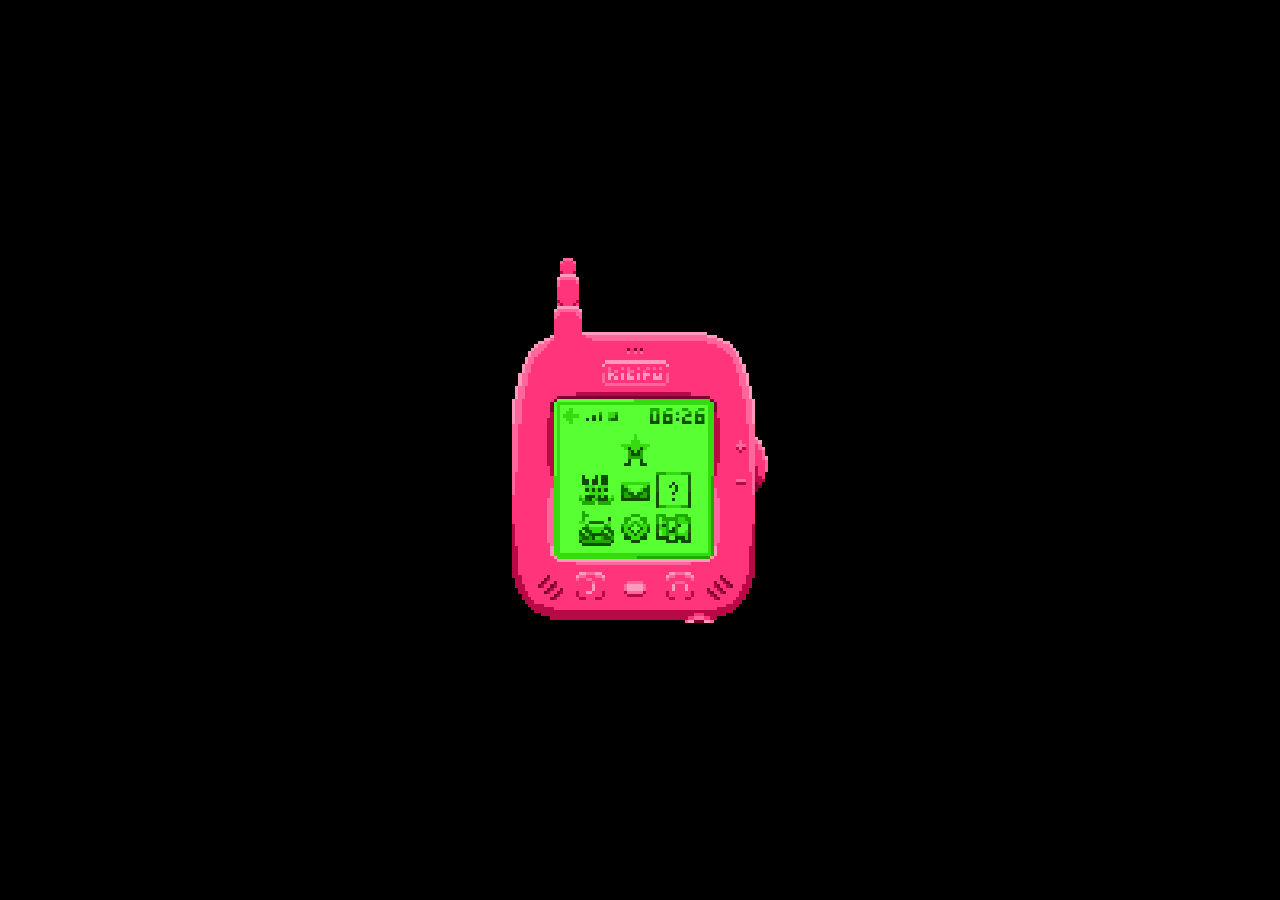
==== kitifu.html @ b92774fb "searchbar update wip pt2" ====
<!DOCTYPE html>
<html lang="en">
<head>
  <meta charset="UTF-8">
  <meta name="viewport" content="width=device-width, initial-scale=1.0">
  <meta http-equiv="X-UA-Compatible" content="IE=edge">
  <title></title>
  <link rel="stylesheet" href="css/styles.css">
</head>
<body>
    <style>
    * {
        padding: 0;
        margin: 0;
        box-sizing: border-box;
        
        user-select: none;
      }</style>
    
    <div class="kitifu center">
        <img class="case" src="images/case1.svg" alt="case">
        <div class="screen">
            <img class="background" src="images/background.svg" alt="background">
            <div id="back" class="back">
                <img id="backOn" class="backOn none" src="images/backOn.svg" alt="backOn">
                <img id="backOff" class="backOff block" src="images/backOff.svg" alt="backOff">
            </div>
            <img class="network" src="images/network.svg" alt="background">
            <div class="userStatus" alt="userStatus">
                <img class="online status block" src="images/online.svg" alt="online">
                <img class="offline status none" src="images/offline.svg" alt="offline">
            </div>
            <div id="clock"></div>
        </div>
        <div id="homeScreen" class="screen block">
            <img id="kiti" class="kiti" src="images/kiti.svg" alt="kiti">
            <img id="friends" class="friends" src="images/friends.svg" alt="friends">                                
            <img class="mp3" src="images/mp3.svg" alt="mp3">                                
            <img class="map" src="images/map.svg" alt="map">                    
            <img class="messages" src="images/messages.svg" alt="messages">          
            <img class="settings" src="images/settings.svg" alt="settings">                     
            <img class="profile" src="images/profile.svg" alt="settings">
        </div>
        <div id="kitiScreen" class="screen none">
            <div id="hungryStatus" class="hungry-status">
                <img id="hungryStatus0" class="hungry-status-0" src="images/hungryStatus0.svg" alt="hungryStatus0">
                <img id="hungryStatus1" class="hungry-status-1" src="images/hungryStatus1.svg" alt="hungryStatus1">
                <img id="hungryStatus2" class="hungry-status-2" src="images/hungryStatus2.svg" alt="hungryStatus2">
                <img id="hungryStatus3" class="hungry-status-3" src="images/hungryStatus3.svg" alt="hungryStatus3">
            </div>
            <div id="loveStatus" class="love-status">
                <img src="images/loveStatus0.svg" id="loveStatus0" class="love-status-0" alt="loveStatus0">
                <img src="images/loveStatus1.svg" id="loveStatus1" class="love-status-1" alt="loveStatus1">
                <img src="images/loveStatus2.svg" id="loveStatus2" class="love-status-2" alt="loveStatus2">
                <img src="images/loveStatus3.svg" id="loveStatus3" class="love-status-3" alt="loveStatus3">
            </div>
            <div id="poopStatus" class="poopStatus">
                <img src="images/poopStatus1.svg" id="poopStatus1" class="poop-status-1 none" alt="poopStatus1">
                <img src="images/poopStatus2.svg" id="poopStatus2" class="poop-status-2 none" alt="poopStatus2">
                <img src="images/poopStatus3.svg" id="poopStatus3" class="poop-status-3 none" alt="poopStatus3">
            </div>
            <img id="closet" class="closet" src="images/closet.svg" alt="closet">
            <div id="kitipet" class="kitipet">
                <img src="images/kitipetBody.svg" id="kitipetBody" class="kitipetBody default-animation" draggable="false" alt="kitipetBody">
                <img src="images/kitipetHead.svg" id="kitipetHead" class="kitipetHead default-animation" draggable="false" alt="kitipetHead">
            </div>
            <img id="feedIcon" class="feed" src="images/feed.svg" alt="feedIcon">
            <img id="feeding" class="feeding" src="images/feeding.svg" alt="feeding">
            <img id="washIcon" class="wash" src="images/wash.svg" alt="washIcon">
            <img id="washing" class="washing" src="images/washing.svg" alt="washing">
            <img id="loveIcon" class="love" src="images/love.svg" alt="loveIcon">
            <div id="loving" class="loving none" alt="loving">
                <img id="lovingFrame1" class="loving frame-1" src="animations/lovingFrame1.svg" alt="lovingFrame1">
                <img id="lovingFrame2" class="loving frame-2" src="animations/lovingFrame2.svg" alt="lovingFrame2">
                <img id="lovingFrame3" class="loving frame-3" src="animations/lovingFrame3.svg" alt="lovingFrame3">
                <img id="lovingFrame4" class="loving frame-4" src="animations/lovingFrame4.svg" alt="lovingFrame4">
            </div>
            <img id="walkIcon" class="walk" src="images/walk.svg" alt="walk">
            <img id="playIcon" class="play" src="images/play.svg" alt="play">
            <img id="connectIcon" class="connect" src="images/connect.svg" alt="connect">
        </div>
        <div id="friendScreen" class="screen none">
            <input type="text" id="searchBarInput" class="searchBarInput" placeholder="noone.."/>
            <div id="scrollbar" class="scrollbar">
                <img id="scrollTrack" class="scrollTrack" src="images/scrollTrack.svg" draggable="false">
                <img id="scrollThumb" class="scrollThumb" src="images/scrollThumb.svg" draggable="false">
            </div>
            <div id="friendListContainer" class="friendListContainer">
                
                <div id="friendSearchBar" class="friendSearchBar">
                    
                    <img id="searchIcon" class="searchIcon" src="images/searchIcon.svg">
                    <div id="searchBarContainer" class="searchBarContainer">
                            
                        <div id="searchBarOutput" class="searchBarOutput" contenteditable="true" style="left: 0.5rem;"></div>
                        <img id="searchBar" class="searchBar" src="images/searchBar.svg">
                    </div>
                    <img id="addFriendIcon" class="addFriendIcon" src="images/addFriendIcon.svg">
                </div>
                <div id="friendList" class="friendList">
                <!--<div id="friendCard1" class="friendCard 1">
                    <div id="friendStatus" class="friendStatus">
                        <img class="online status block" src="images/online.svg" alt="online">
                        <img class="offline status none" src="images/offline.svg" alt="offline">
                    </div>
                    <div id="friendName" class="friendName">juowou</div>
                    <div id="friendAvaContainer" class="friendAvaContainer">
                        <img id="friendAva1" class="friendAva" src="images/friendAva.svg" alt="friendAva">
                    </div>
                </div>
                <div id="friendCard2" class="friendCard 2">
                    <div id="friendStatus" class="friendStatus">
                        <img class="online status block" src="images/online.svg" alt="online">
                        <img class="offline status none" src="images/offline.svg" alt="offline">
                    </div>
                    <div id="friendName" class="friendName">nanu</div>
                    <div id="friendAvaContainer" class="friendAvaContainer">
                        <img id="friendAva1" class="friendAva" src="images/friendAvaNanu.svg" alt="friendAva">
                    </div>
                </div>
                <div id="friendCard1" class="friendCard 1">
                    <div id="friendStatus" class="friendStatus">
                        <img class="online status block" src="images/online.svg" alt="online">
                        <img class="offline status none" src="images/offline.svg" alt="offline">
                    </div>
                    <div id="friendName" class="friendName">sophia</div>
                    <div id="friendAvaContainer" class="friendAvaContainer">
                        <img id="friendAva1" class="friendAva" src="images/friendAvaSophia.svg" alt="friendAva">
                    </div>
                </div>
                <div id="friendCard2" class="friendCard 2">
                    <div id="friendStatus" class="friendStatus">
                        <img class="online status block" src="images/online.svg" alt="online">
                        <img class="offline status none" src="images/offline.svg" alt="offline">
                    </div>
                    <div id="friendName" class="friendName">inêsss</div>
                    <div id="friendAvaContainer" class="friendAvaContainer">
                        <img id="friendAva1" class="friendAva" src="images/friendAvaInes.svg" alt="friendAva">
                    </div>
                </div>   
                <div id="friendCard1" class="friendCard 1">
                    <div id="friendStatus" class="friendStatus">
                        <img class="online status block" src="images/online.svg" alt="online">
                        <img class="offline status none" src="images/offline.svg" alt="offline">
                    </div>
                    <div id="friendName" class="friendName">daniellll</div>
                    <div id="friendAvaContainer" class="friendAvaContainer">
                        <img id="friendAva1" class="friendAva" src="images/friendAvaDaniel.svg" alt="friendAva">
                    </div>
                </div>
                <div id="friendCard2" class="friendCard 2">
                    <div id="friendStatus" class="friendStatus">
                        <img class="online status block" src="images/online.svg" alt="online">
                        <img class="offline status none" src="images/offline.svg" alt="offline">
                    </div>
                    <div id="friendName" class="friendName">mariaah</div>
                    <div id="friendAvaContainer" class="friendAvaContainer">
                        <img id="friendAva1" class="friendAva" src="images/friendAvaMariah.svg" alt="friendAva">
                    </div>
                </div>   
                 <div id="friendCard1" class="friendCard 1">
                    <div id="friendStatus" class="friendStatus">
                        <img class="online status block" src="images/online.svg" alt="online">
                        <img class="offline status none" src="images/offline.svg" alt="offline">
                    </div>
                    <div id="friendName" class="friendName">casaiss</div>
                    <div id="friendAvaContainer" class="friendAvaContainer">
                        <img id="friendAva1" class="friendAva" src="images/friendAvaCasais.svg" alt="friendAva">
                    </div>
                </div>
                <div id="friendCard2" class="friendCard 2">
                    <div id="friendStatus" class="friendStatus">
                        <img class="online status block" src="images/online.svg" alt="online">
                        <img class="offline status none" src="images/offline.svg" alt="offline">
                    </div>
                    <div id="friendName" class="friendName">ricardoooo</div>
                    <div id="friendAvaContainer" class="friendAvaContainer">
                        <img id="friendAva1" class="friendAva" src="images/friendAvaRicardo.svg" alt="friendAva">
                    </div>
                </div>
                <div id="friendCard2" class="friendCard 2">
                    <div id="friendStatus" class="friendStatus">
                        <img class="online status block" src="images/online.svg" alt="online">
                        <img class="offline status none" src="images/offline.svg" alt="offline">
                    </div>
                    <div id="friendName" class="friendName">marianaPAULA</div>
                    <div id="friendAvaContainer" class="friendAvaContainer">
                        <img id="friendAva1" class="friendAva" src="images/friendAvaPaula.svg" alt="friendAva">
                    </div>
                </div>
                    <div id="friendCard2" class="friendCard 2">
                        <div id="friendStatus" class="friendStatus">
                            <img class="online status block" src="images/online.svg" alt="online">
                            <img class="offline status none" src="images/offline.svg" alt="offline">
                        </div>
                        <div id="friendName" class="friendName">jecapepeca</div>
                        <div id="friendAvaContainer" class="friendAvaContainer">
                            <img id="friendAva1" class="friendAva" src="images/friendAvaJeca.svg" alt="friendAva">
                        </div>
                    </div>
                </div> -->       
                </div>
            </div>
        </div>
    </div>
    <script src="friends.js"></script>
    <script src="script.js"></script>
    <script src="kitipet.js"></script>

</body>
</html>
---- css/styles.css ----
:root {
    --green0: #58ff33;
    --green1: #35db0f;
    --green2: #1fa800;
    --green3: #136600;
    --green4: #0e4d00;
}

* {
    padding: 0;
    margin: 0;
 
    
    user-select: none;
  }

@font-face {
    font-family: 'kitifont';
    src: url('../fonts/fonte.otf') format('opentype');
}

@font-face {
    font-family: nokiafc22;
    src: url('../fonts/nokia_cellphone/nokiafc22.ttf') format('truetype');
}

body {
    background-color: black;
}

.none {
    display: none;
}

.block {
    display: block;
}

/* 1px = 0.2rem */
/* 1rem = 5px */

.kitifu {
    width: 24rem;
    height: 24rem;
    position:absolute
}

.center {
    position: absolute;
    transform: translate(-50%, -50%);
    left: 50%;
    top: 50%;
  }


.case {
    width: 24rem;
    height: 24rem;
    position:absolute;
}


.screen {
    width: 10rem;
    height: 10rem;
    position:absolute;
    top: 8.8rem;
    left: 6.6rem;
}

.background {
    width: 10rem;
    height: 10rem;
    position:absolute;
    z-index: -999;
}

.back {
    width: 1rem;
    height: 1rem;
    position: absolute;
    top: 0.6rem;
    left: 0.6rem;
    z-index: 999;
}

.backOn {
    width: 1rem;
    height: 1rem;
    position: absolute;
    z-index: 999;
}

.backOff {
    width: 1rem;
    height: 1rem;
    position: absolute;
    z-index: 999;
}

.network {
    width: 1rem;
    height: 0.6rem;
    position: absolute;
    top: 0.8rem;
    left: 2rem;
}

.userStatus {
    width: 0.6rem;
    height: 0.6rem;
    position: absolute;
    top: 0.8rem;
    left: 3.4rem;
}

.status {
    width: 0.6rem;
    height: 0.6rem;
    position: absolute;
}

#clock{
    /* top: -0.07rem*/

    width: 6rem;
    top: 0.53rem;
    left: 6rem;
    background: linear-gradient(to top,  var(--green4) 0%, 
    var(--green4) 44.5%, 
    var(--green3)  44.5%, 
    var(--green3) 70.5%, 
    var(--green2) 70.5%);
    background-clip: text;
    color: transparent;
    position: absolute;
    font-size: 1.383rem;
    font-family: 'kitifont', sans-serif;
}


.kiti {
    width: 2.2rem;
    height: 2.2rem;
    position: absolute;
    top: 2.2rem;
    left: 4rem;
}

.friends {
    width: 2.2rem;
    height: 2.2rem;
    position: absolute;
    top: 4.6rem;
    left: 1.6rem;
}

.mp3 {
    width: 2.2rem;
    height: 2.2rem;
    position: absolute;
    top: 7rem;
    left: 1.6rem;
}

.map {
    width: 2.2rem;
    height: 2.2rem;
    position: absolute;
    top: 7rem;
    right: 1.4rem;
}

.messages {
    width: 2.2rem;
    height: 2.2rem;
    position: absolute;
    top: 4.6rem;
    left: 4rem;
}

.settings {
    width: 2.2rem;
    height: 2.2rem;
    position: absolute;
    top: 7rem;
    left: 4rem;
}

.profile {
    width: 2.2rem;
    height: 2.2rem;
    position: absolute;
    top: 4.6rem;
    right: 1.4rem;
}

.hungry-status {
    width: 1rem;
    height: 1rem;
    position: absolute;
    top: 1.8rem;
    left: 0.6rem;
}

.hungry-status-0{
    width: 100%;
    height: 100%;
    position: absolute;

}

.hungry-status-1{
    width: 100%;
    height: 100%;
    position: absolute;

}

.hungry-status-2{
    width: 100%;
    height: 100%;
    position: absolute;

}

.hungry-status-3{
    width: 100%;
    height: 100%;
    position: absolute;

}


.love-status{
    width: 1rem;
    height: 1rem;
    position: absolute;
    top: 1.8rem;
    left: 1.8rem;
}

.love-status-0 {
    width: 100%;
    height: 100%;
    position: absolute;
}

.love-status-1 {
    width: 100%;
    height: 100%;
    position: absolute;
}

.love-status-2 {
    width: 100%;
    height: 100%;
    position: absolute;
}

.love-status-3 {
    width: 100%;
    height: 100%;
    position: absolute;
}


.poop-status-1 {
    width: 1.4rem;
    height: 2.8rem;
    position: absolute;
    top: 5.2rem;
    left: 8rem;
}

.poop-status-2 {
    width: 1.4rem;
    height: 2.8rem;
    position: absolute;
    top: 5.2rem;
    left: 8rem;
}

.poop-status-3 {
    width: 1.4rem;
    height: 2.8rem;
    position: absolute;
    top: 5.2rem;
    left: 8rem; 
}

.closet {
    width: 1rem;
    height: 1rem;
    position: absolute;
    top: 1.8rem;
    left: 8.4rem;
}


.kitipet {
    width: 5.2rem;
    height: 5.2rem;
    position:absolute;
    top: 2.8rem;
    left: 2.2rem;
}

.kitipet *{
    cursor: grab;
    width: 5.2rem;
    height: 5.2rem;
    position: inherit;
 
    
}

.kitipet *:active {
    cursor: grabbing;
}
.kitipetHead{
    z-index: 1;
    
}

.kitipetBody{
    z-index: 0;
}

.feed {
    width: 1rem;
    height: 1rem;
    position: absolute;
    top: 8.4rem;
    left: 0.6rem;
    
}

.feeding {
    width: 1rem;
    height: 2.6rem;
    position:absolute;
    top: 0;
    left: 4.6rem;
    clip-path: polygon(0 0, 100% 0%, 100% 0, 0% 0);
    z-index: 2;
}

.wash {
    width: 1rem;
    height: 1rem;
    position: absolute;
    top: 8.4rem;
    left: 2rem;
}

.washing {
    width: 9.2rem;
    height: 10rem;
    position: absolute;
    z-index: -1;
    top: -7rem;
    left: 0.4rem;
    clip-path: polygon(0 100%, 100% 100%, 100% 100%, 0% 100%);
}

.love {
    width: 1rem;
    height: 1rem;
    position: absolute;
    top: 8.4rem;
    left: 3.6rem;
}


.walk {
    width: 1rem;
    height: 1rem;
    position: absolute;
    top: 8.4rem;
    left: 5.4rem;
}

.play {
    width: 1rem;
    height: 1rem;
    position: absolute;
    top: 8.4rem;
    left: 7rem;
}

.connect {
    width: 1rem;
    height: 1rem;
    position: absolute;
    top: 8.4rem;
    left: 8.4rem;
}



.feeding-animation {
    animation: feeding-animation 2.5s step-end;
}

.kitipetHead.default-animation {
    animation: kitipetHead-default-animation 7s step-end infinite;
    
}

.kitipetBody.default-animation {
    animation: kitipetBody-default-animation 7s step-end infinite;

}

.washing-animation {
    animation: washing-animation 3s step-end;
}


.loving * {
    width: 1.4rem;
    height: 1.4rem;
    position: absolute;
    top: 3.2rem;
    left: 8rem;
    
}




.loving.frame-1{
    opacity: 0;
    animation: love-animation 0.5s step-end 0s 4;
    
}

.loving.frame-2{
    opacity: 0;
    animation: love-animation 0.5s step-end 0s 4;
    animation-delay: 0.125s;
}

.loving.frame-3{
    opacity: 0;
    animation: love-animation 0.5s step-end 0s 4;
    animation-delay: 0.25s;
}

.loving.frame-4{
    opacity: 0;
    animation: love-animation 0.5s step-end 0s 4;
    animation-delay: 0.375s;
}

.kitipetHead.loving-animation{
    animation: kitipetHead-loving-animation 2s step-end;
}

.kitipetBody.loving-animation{
    animation: kitipetBody-loving-animation 2s step-end;
}

@keyframes love-animation {
    0% { opacity: 1; }
    25% { opacity: 0; }
  }


  @keyframes kitipetHead-default-animation {
    0% {transform: scaleX(1);}
    16.67% {transform: scaleX(-1);}
    33.33% {transform: scaleX(1);}
    50% {transform: scaleX(-1);}
    66.67% {transform: scaleX(1);}          /* Frame 5 */
    83% {transform: translateY(1.2rem); }  /* Frame 6 with translateY */
    100% { transform: translateY(0); }  /* Back to original position */
}

@keyframes kitipetBody-default-animation {
    0% {transform: scaleX(1);}
    16.67% {transform: scaleX(-1);}
    33.33% {transform: scaleX(1);}
    50% {transform: scaleX(-1);}
    66.67% {transform: scaleX(1);}
}

@keyframes kitipetHead-loving-animation {
    0% { transform: scaleX(1) translateY(0); }
    12.5% { transform: scaleX(-1) translateY(0); }
    25% { transform: scaleX(1) translateY(0); }
    37.5% { transform: scaleX(-1) translateY(0); }
    50% { transform: scaleX(1) translateY(1.2rem); }
    62.5% { transform: scaleX(-1) translateY(1.2rem); }
    75% { transform: scaleX(1) translateY(1.2rem); }
    87.5% { transform: scaleX(-1) translateY(1.2rem); }
}

@keyframes washing-animation {
    5% {transform: translateY(0.4rem); clip-path: polygon(0 100%, 100% 100%, 100% 96%, 0% 96%);}
    10% {transform: translateY(1.2rem);clip-path: polygon(0 100%, 100% 100%, 100% 88%, 0% 88%);}
    15% {transform: translateY(2rem);clip-path: polygon(0 100%, 100% 100%, 100% 80%, 0% 80%);}
    20% {transform: translateY(2.8rem); clip-path: polygon(0 100%, 100% 100%, 100% 72%, 0% 72%);}
    25% {transform: translateY(3.6rem); clip-path: polygon(0 100%, 100% 100%, 100% 64%, 0% 64%);}
    30% {transform: translateY(4.4rem); clip-path: polygon(0 100%, 100% 100%, 100% 56%, 0% 56%);}
    35% {transform: translateY(5.2rem); clip-path: polygon(0 100%, 100% 100%, 100% 48%, 0% 48%);}
    40% {transform: translateY(6.0rem); clip-path: polygon(0 92%, 100% 92%, 100% 40%, 0% 40%);}
    45% {transform: translateY(6.8rem); clip-path: polygon(0 84%, 100% 84%, 100% 32%, 0% 32%);}
    50% {transform: translateY(7.6rem); clip-path: polygon(0 76%, 100% 76%, 100% 24%, 0% 24%);}
    55% {transform: translateY(8.4rem); clip-path: polygon(0 68%, 100% 68%, 100% 16%, 0% 16%);}
    60% {transform: translateY(9.2rem); clip-path: polygon(0 60%, 100% 60%, 100% 8%, 0% 8%);}
    65% {transform: translateY(10rem); clip-path: polygon(0 52%, 100% 52%, 100% 0%, 0% 0%);}
    70% {transform: translateY(10.8rem); clip-path: polygon(0 44%, 100% 44%, 100% 0%, 0% 0%);}
    75% {transform: translateY(11.6rem); clip-path: polygon(0 36%, 100% 36%, 100% 0%, 0% 0%);}
    80% {transform: translateY(12.4rem); clip-path: polygon(0 28%, 100% 28%, 100% 0%, 0% 0%);}
    85% {transform: translateY(13.2rem); clip-path: polygon(0 20%, 100% 20%, 100% 0%, 0% 0%);}
    90% {transform: translateY(14rem); clip-path: polygon(0 12%, 100% 12%, 100% 0%, 0% 0%);}
    95% {transform: translateY(14.8rem); clip-path: polygon(0 4%, 100% 4%, 100% 0%, 0% 0%);}
    100% {transform: translateY(15.6rem); clip-path: polygon(0 0%, 100% 0%, 100% 0%, 0% 0%);}
}

@keyframes kitipetBody-loving-animation {
    0% {transform: scaleX(1)}
    12.5% {transform: scaleX(-1)}
    25% {transform: scaleX(1)}
    37.5% {transform: scaleX(-1)}
    50% {transform: scaleX(1)}
    62.5% {transform: scaleX(-1)}
    75% {transform: scaleX(1)}
    87.5% {transform: scaleX(-1)}
    100% {transform: scaleX(1)}
}

@keyframes feeding-animation {
    0% { transform: translateY(0.6rem); clip-path: polygon(0 84.6%, 100% 84.6%, 100% 100%, 0% 100%);}
    12.5% { transform: translateY(1.2rem); clip-path: polygon(0 61.6%, 100% 61.6%, 100% 100%, 0% 100%);}
    25% { transform: translateY(2rem); clip-path: polygon(0 30.8%, 100% 30.8%, 100% 100%, 0% 100%);}
    37.5%{ transform: translateY(2.8rem); clip-path: polygon(0 0, 100% 0%, 100% 100%, 0% 100%); }
    50%{ transform: translateY(3.4rem); clip-path: polygon(0 0, 100% 0%, 100% 77%, 0% 77%); }
    62.5%{ transform: translateY(4rem); clip-path: polygon(0 0, 100% 0%, 100% 53.8%, 0% 53.8%); }
    75%{ transform: translateY(4.8rem); clip-path: polygon(0 0, 100% 0%, 100% 23%, 0% 23%);}
    87.5%{ transform: translateY(5.6rem);clip-path: polygon(0 0, 100% 0%, 100% 0, 0% 0); }
    100%{ transform: translateY(5.6rem); clip-path: polygon(0 0, 100% 0%, 100% 0, 0% 0);}
}


.scrollbar {
    height: 7rem;
    width: 0.8rem;
    position: absolute;
    top: 2.2rem;
    left: 8.6rem;
    user-select: none;
}

.scrollTrack {
    height: 6.8rem;
    width: 0.8rem;
    position: absolute;
    top: 0.2rem;
}



.scrollThumb {
    height: 1rem;
    width: 0.8rem;
    position: relative;
    transform: translateY(0%)
}




.friendListContainer {
    height: 7rem;
    width: 7.8rem;
    position: relative;
    top: 2.2rem;
    left: 0.6rem;
    overflow: hidden;
}



.friendSearchBar {
    height: 1.4rem;
    width: 7.6rem;
    position: relative;
    margin-bottom: 0.2rem;
}

.searchIcon {
    height: 1.2rem;
    width: 1.2rem;
    position: absolute;
    margin-top: 0.2rem;
}

.searchBarContainer {
    height: 1.4rem;
    width: 6.2rem;
    position: absolute;
    overflow: hidden;
    transition: left 0.25s steps(3);
}

.searchBarInput {
    position: absolute;
    opacity: 0%;
    overflow: hidden;
   

}

.searchBarOutput {
    height: 1.4rem;
    width: 6rem;
    position: absolute;
    z-index: 999;
    background: none;
    border: none;
    font-family: nokiafc22;
    color: var(--green1);
    caret-color: transparent;
    overflow-inline:clip;
    outline: none;
    
    text-align: inherit;
    box-sizing: content-box;
    
}

.searchBarOutput::selection {
        background-color: var(--green1); 
        color: var(--green4); 
      
}

.searchBar {
    height: 1.4rem;
    width: 6.2rem;
    position: absolute;
}

.addFriendIcon {
    height: 1.4rem;
    width: 1.8rem;
    position: absolute;
    margin-left: 5.8rem;
    z-index: 999;
}

.friendList {
    left: 0.2rem;
    width: 7.6rem;
    position: absolute;
    flex-direction: column; 
    gap: 0.2rem;
    transform: translateY(0rem);
}

.friendCard {
    height: 1.4rem;
    width: 7.6rem;
    position: relative;
    margin-bottom: 0.2rem;
}

.friendStatus {
    height: 0.6rem;
    width: 0.6rem;
    position: absolute;
    margin-top: 0.4rem;
}

.friendName {
    height: 1.4rem;
    width: 5.2rem;
    position: absolute;
    left: 1rem;
    overflow: hidden;
    text-overflow: ellipsis;
    font-size: .9rem;
    font-family: 'nokiafc22', sans-serif;
    color: var(--green3);

}

.friendAvaContainer {
    height: 1.4rem;
    width: 1.4rem;
    position: absolute;
    left: 6.2rem;
}

.friendAva {
    height: 1.4rem;
    width: 1.4rem;
    position: absolute;
}
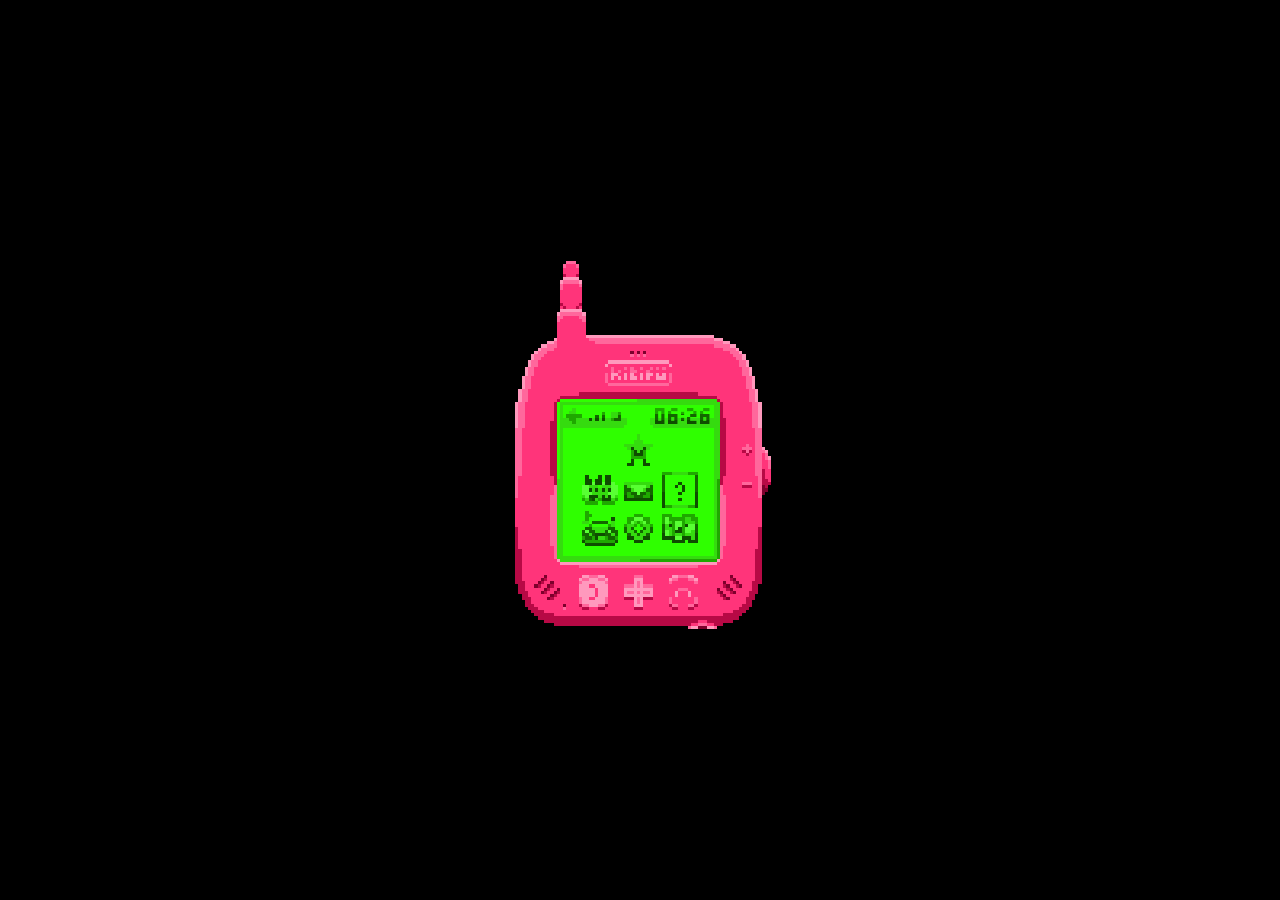
==== commit b926ba59: "private message update wip pt2" ====
--- a/kitifu.html
+++ b/kitifu.html
@@ -21,6 +21,8 @@
         <img class="case" src="images/case1.svg" alt="case">
         <div class="screen">
             <img class="background" src="images/background.svg" alt="background">
+            <img class="topBar left" src="images/topBarLeft.svg" alt="topBarLeft">
+            <img class="topBar right" src="images/topBarRight.svg" alt="topBarRight">
             <div id="back" class="back">
                 <img id="backOn" class="backOn none" src="images/backOn.svg" alt="backOn">
                 <img id="backOff" class="backOff block" src="images/backOff.svg" alt="backOff">
@@ -80,129 +82,100 @@
             <img id="connectIcon" class="connect" src="images/connect.svg" alt="connect">
         </div>
         <div id="friendScreen" class="screen none">
-            <input type="text" id="searchBarInput" class="searchBarInput" placeholder="noone.."/>
+            <input type="text" id="searchbarInput" class="searchbarInput" placeholder="noone.."/>
             <div id="scrollbar" class="scrollbar">
-                <img id="scrollTrack" class="scrollTrack" src="images/scrollTrack.svg" draggable="false">
-                <img id="scrollThumb" class="scrollThumb" src="images/scrollThumb.svg" draggable="false">
+                <img id="scrollTrackFriendList" class="scrollTrack" src="images/scrollTrack.svg" draggable="false">
+                <img id="scrollThumbFriendList" class="scrollThumb" src="images/scrollThumb.svg" draggable="false">
             </div>
             <div id="friendListContainer" class="friendListContainer">
-                
+                <div id="friendList" class="friendList">
                 <div id="friendSearchBar" class="friendSearchBar">
                     
                     <img id="searchIcon" class="searchIcon" src="images/searchIcon.svg">
-                    <div id="searchBarContainer" class="searchBarContainer">
+                    <div id="searchbarContainer" class="searchbarContainer">
                             
-                        <div id="searchBarOutput" class="searchBarOutput" contenteditable="true" style="left: 0.5rem;"></div>
-                        <img id="searchBar" class="searchBar" src="images/searchBar.svg">
+                        <div id="searchbarOutput" class="searchbarOutput" contenteditable="true" style="left: 0.2rem;"></div>
+                        
                     </div>
+                    <div id="searchbarImgContainer" class="searchbarImgContainer">
+                        <img id="searchbarImg" class="searchbarImg" src="images/searchBar.svg">
+                    </div>
+                    
                     <img id="addFriendIcon" class="addFriendIcon" src="images/addFriendIcon.svg">
                 </div>
-                <div id="friendList" class="friendList">
-                <!--<div id="friendCard1" class="friendCard 1">
-                    <div id="friendStatus" class="friendStatus">
-                        <img class="online status block" src="images/online.svg" alt="online">
-                        <img class="offline status none" src="images/offline.svg" alt="offline">
-                    </div>
-                    <div id="friendName" class="friendName">juowou</div>
-                    <div id="friendAvaContainer" class="friendAvaContainer">
-                        <img id="friendAva1" class="friendAva" src="images/friendAva.svg" alt="friendAva">
+                <div id="friendCardsContainer" class="friendCardsContainer"></div>
+                </div>     
+            </div>
+        </div>
+        <div id="pmScreen" class="screen none">
+            <div id="scrollbar" class="scrollbar">
+                <img id="scrollTrackPmMessages" class="scrollTrack" src="images/scrollTrack.svg" draggable="false">
+                <img id="scrollThumbPmMessages" class="scrollThumb" src="images/scrollThumb.svg" draggable="false">
+            </div>
+            <div id="pmTopBar" class="pmTopBar">
+                <img id="topBarIconGroup" class="topBarIcon group" src="images/topBarIconGroup.svg">
+                <img id="topBarIconFollow" class="topBarIcon follow" src="images/topBarIconFollow.svg">
+
+                <img id="liveChatFalse" class="liveChat false block" src="images/liveChatFalse.svg">
+                <img id="liveChatTrue" class="liveChat true none" src="images/liveChatTrue.svg">
+
+                <img id="topBarIconNotificationsOn" class="topBarIcon notificationsOn" src="images/topBarIconNotificationsOn.svg">
+                <img id="topBarIconNotificationsOff" class="topBarIcon notificationsOff none" src="images/topBarIconNotificationsOff.svg">
+                <img id="topBarIconOther" class="topBarIcon other" src="images/topBarIconOther.svg">
+            </div>
+           
+            <div id="pmChat" class="pmChat">
+                <div id="pmChatjuowou" class="pmChatUser none">
+                    <div id=pmChatContainer class="pmChatContainer">
+                        <div id="pmjuowou1737722302659" class="pmMessageContainer">
+                            <div id="pmBubbleContainer" class="pmBubbleContainer">
+                                <div id="pmBubbleLeft" class="pmBubbleLeft">
+                                    <img id="pmBubbleTL" class="pmBubbleTL" src="images/pmBubbleTL.svg">
+                                    <img id="pmBubbleML" class="pmBubbleML" src="images/pmBubbleML.svg">
+                                    <img id="pmBubbleBL" class="pmBubbleBL" src="images/pmBubbleBL.svg">
+                                </div>
+                                <div id="pmBubbleCenter" class="pmBubbleCenter">
+                                    <div id="pmText" class="pmText">hmppp,,</div>
+                                    <img id="pmBubbleBC" class="pmBubbleBC" src="images/pmBubbleBC.svg">
+                                </div>    
+                                <div id="pmBubbleRight" class="pmBubbleRight">
+                                    <img id="pmBubbleTR" class="pmBubbleTR" src="images/pmBubbleTR.svg">
+                                    <img id="pmBubbleMR" class="pmBubbleMR" src="images/pmBubbleMR.svg">
+                                    <img id="pmBubbleBR" class="pmBubbleBR" src="images/pmBubbleBR.svg">
+                                </div>
+                            </div>
+                            
+                        </div>
+                        <div id="pmuser1737722304056" class="pmMessageContainer">
+                            <div id="pmBubbleContainer" class="pmBubbleContainer">
+                                <div id="pmBubbleLeft" class="pmBubbleLeft">
+                                    <img id="pmBubbleTL" class="pmBubbleTL" src="images/pmBubbleTL.svg">
+                                    <img id="pmBubbleML" class="pmBubbleML" src="images/pmBubbleML.svg">
+                                    <img id="pmBubbleBL" class="pmBubbleBL" src="images/pmBubbleBL.svg">
+                                </div>
+                                <div id="pmBubbleCenter" class="pmBubbleCenter">
+                                    <div id="pmText" class="pmText">porque a cena que eu tava mm a pensar era se isto tudo faz algum sentido</div>
+                                    <img id="pmBubbleBC" class="pmBubbleBC" src="images/pmBubbleBC.svg">
+                                </div>    
+                                <div id="pmBubbleRight" class="pmBubbleRight">
+                                    <img id="pmBubbleTR" class="pmBubbleTR" src="images/pmBubbleTR.svg">
+                                    <img id="pmBubbleMR" class="pmBubbleMR" src="images/pmBubbleMR.svg">
+                                    <img id="pmBubbleBR" class="pmBubbleBR" src="images/pmBubbleBR.svg">
+                                </div>
+                            </div>
+                            
+                        </div>
                     </div>
                 </div>
-                <div id="friendCard2" class="friendCard 2">
-                    <div id="friendStatus" class="friendStatus">
-                        <img class="online status block" src="images/online.svg" alt="online">
-                        <img class="offline status none" src="images/offline.svg" alt="offline">
-                    </div>
-                    <div id="friendName" class="friendName">nanu</div>
-                    <div id="friendAvaContainer" class="friendAvaContainer">
-                        <img id="friendAva1" class="friendAva" src="images/friendAvaNanu.svg" alt="friendAva">
-                    </div>
-                </div>
-                <div id="friendCard1" class="friendCard 1">
-                    <div id="friendStatus" class="friendStatus">
-                        <img class="online status block" src="images/online.svg" alt="online">
-                        <img class="offline status none" src="images/offline.svg" alt="offline">
-                    </div>
-                    <div id="friendName" class="friendName">sophia</div>
-                    <div id="friendAvaContainer" class="friendAvaContainer">
-                        <img id="friendAva1" class="friendAva" src="images/friendAvaSophia.svg" alt="friendAva">
-                    </div>
-                </div>
-                <div id="friendCard2" class="friendCard 2">
-                    <div id="friendStatus" class="friendStatus">
-                        <img class="online status block" src="images/online.svg" alt="online">
-                        <img class="offline status none" src="images/offline.svg" alt="offline">
-                    </div>
-                    <div id="friendName" class="friendName">inêsss</div>
-                    <div id="friendAvaContainer" class="friendAvaContainer">
-                        <img id="friendAva1" class="friendAva" src="images/friendAvaInes.svg" alt="friendAva">
-                    </div>
-                </div>   
-                <div id="friendCard1" class="friendCard 1">
-                    <div id="friendStatus" class="friendStatus">
-                        <img class="online status block" src="images/online.svg" alt="online">
-                        <img class="offline status none" src="images/offline.svg" alt="offline">
-                    </div>
-                    <div id="friendName" class="friendName">daniellll</div>
-                    <div id="friendAvaContainer" class="friendAvaContainer">
-                        <img id="friendAva1" class="friendAva" src="images/friendAvaDaniel.svg" alt="friendAva">
-                    </div>
-                </div>
-                <div id="friendCard2" class="friendCard 2">
-                    <div id="friendStatus" class="friendStatus">
-                        <img class="online status block" src="images/online.svg" alt="online">
-                        <img class="offline status none" src="images/offline.svg" alt="offline">
-                    </div>
-                    <div id="friendName" class="friendName">mariaah</div>
-                    <div id="friendAvaContainer" class="friendAvaContainer">
-                        <img id="friendAva1" class="friendAva" src="images/friendAvaMariah.svg" alt="friendAva">
-                    </div>
-                </div>   
-                 <div id="friendCard1" class="friendCard 1">
-                    <div id="friendStatus" class="friendStatus">
-                        <img class="online status block" src="images/online.svg" alt="online">
-                        <img class="offline status none" src="images/offline.svg" alt="offline">
-                    </div>
-                    <div id="friendName" class="friendName">casaiss</div>
-                    <div id="friendAvaContainer" class="friendAvaContainer">
-                        <img id="friendAva1" class="friendAva" src="images/friendAvaCasais.svg" alt="friendAva">
-                    </div>
-                </div>
-                <div id="friendCard2" class="friendCard 2">
-                    <div id="friendStatus" class="friendStatus">
-                        <img class="online status block" src="images/online.svg" alt="online">
-                        <img class="offline status none" src="images/offline.svg" alt="offline">
-                    </div>
-                    <div id="friendName" class="friendName">ricardoooo</div>
-                    <div id="friendAvaContainer" class="friendAvaContainer">
-                        <img id="friendAva1" class="friendAva" src="images/friendAvaRicardo.svg" alt="friendAva">
-                    </div>
-                </div>
-                <div id="friendCard2" class="friendCard 2">
-                    <div id="friendStatus" class="friendStatus">
-                        <img class="online status block" src="images/online.svg" alt="online">
-                        <img class="offline status none" src="images/offline.svg" alt="offline">
-                    </div>
-                    <div id="friendName" class="friendName">marianaPAULA</div>
-                    <div id="friendAvaContainer" class="friendAvaContainer">
-                        <img id="friendAva1" class="friendAva" src="images/friendAvaPaula.svg" alt="friendAva">
-                    </div>
-                </div>
-                    <div id="friendCard2" class="friendCard 2">
-                        <div id="friendStatus" class="friendStatus">
-                            <img class="online status block" src="images/online.svg" alt="online">
-                            <img class="offline status none" src="images/offline.svg" alt="offline">
-                        </div>
-                        <div id="friendName" class="friendName">jecapepeca</div>
-                        <div id="friendAvaContainer" class="friendAvaContainer">
-                            <img id="friendAva1" class="friendAva" src="images/friendAvaJeca.svg" alt="friendAva">
-                        </div>
-                    </div>
-                </div> -->       
+            
+                <div id="nanuPrivateMessage" class="none">
+                    <div id=pmMessages>aaaaaaaaahahah</div>
                 </div>
             </div>
+            <div id="pmSendMessage"></div>
         </div>
     </div>
+</div>
     <script src="friends.js"></script>
     <script src="script.js"></script>
     <script src="kitipet.js"></script>
--- a/css/styles.css
+++ b/css/styles.css
@@ -56,23 +56,38 @@
 .case {
     width: 24rem;
     height: 24rem;
-    position:absolute;
+    position: absolute;
 }
 
 
 .screen {
-    width: 10rem;
-    height: 10rem;
-    position:absolute;
+    width: 10.2rem;
+    height: 10.2rem;
+    position: absolute;
     top: 8.8rem;
-    left: 6.6rem;
+    left: 6.8rem;
 }
 
 .background {
-    width: 10rem;
-    height: 10rem;
-    position:absolute;
+    width: 10.2rem;
+    height: 10.2rem;
+    position: absolute;
     z-index: -999;
+}
+
+.topBar {
+    width: 4rem;
+    height: 1.4rem;
+    position: absolute;
+    top: 0.4rem;
+}
+
+.topBar.left {
+    left: 0.4rem;
+}
+
+.topBar.right {
+    left: 5.8rem;
 }
 
 .back {
@@ -121,11 +136,11 @@
 }
 
 #clock{
-    /* top: -0.07rem*/
+    /* 0.2rem - 0.07rem = 0.13rem*/
 
     width: 6rem;
     top: 0.53rem;
-    left: 6rem;
+    left: 6.13rem;
     background: linear-gradient(to top,  var(--green4) 0%, 
     var(--green4) 44.5%, 
     var(--green3)  44.5%, 
@@ -139,6 +154,8 @@
 }
 
 
+/* homeScreen */
+
 .kiti {
     width: 2.2rem;
     height: 2.2rem;
@@ -195,11 +212,13 @@
     right: 1.4rem;
 }
 
+/* kitiscreen */
+
 .hungry-status {
     width: 1rem;
     height: 1rem;
     position: absolute;
-    top: 1.8rem;
+    top: 2rem;
     left: 0.6rem;
 }
 
@@ -236,7 +255,7 @@
     width: 1rem;
     height: 1rem;
     position: absolute;
-    top: 1.8rem;
+    top: 2rem;
     left: 1.8rem;
 }
 
@@ -269,7 +288,7 @@
     width: 1.4rem;
     height: 2.8rem;
     position: absolute;
-    top: 5.2rem;
+    top: 5.4rem;
     left: 8rem;
 }
 
@@ -277,7 +296,7 @@
     width: 1.4rem;
     height: 2.8rem;
     position: absolute;
-    top: 5.2rem;
+    top: 5.4rem;
     left: 8rem;
 }
 
@@ -285,7 +304,7 @@
     width: 1.4rem;
     height: 2.8rem;
     position: absolute;
-    top: 5.2rem;
+    top: 5.4rem;
     left: 8rem; 
 }
 
@@ -293,7 +312,7 @@
     width: 1rem;
     height: 1rem;
     position: absolute;
-    top: 1.8rem;
+    top: 2rem;
     left: 8.4rem;
 }
 
@@ -302,7 +321,7 @@
     width: 5.2rem;
     height: 5.2rem;
     position:absolute;
-    top: 2.8rem;
+    top: 3.2rem;
     left: 2.2rem;
 }
 
@@ -331,7 +350,7 @@
     width: 1rem;
     height: 1rem;
     position: absolute;
-    top: 8.4rem;
+    top: 8.6rem;
     left: 0.6rem;
     
 }
@@ -350,7 +369,7 @@
     width: 1rem;
     height: 1rem;
     position: absolute;
-    top: 8.4rem;
+    top: 8.6rem;
     left: 2rem;
 }
 
@@ -368,7 +387,7 @@
     width: 1rem;
     height: 1rem;
     position: absolute;
-    top: 8.4rem;
+    top: 8.6rem;
     left: 3.6rem;
 }
 
@@ -377,7 +396,7 @@
     width: 1rem;
     height: 1rem;
     position: absolute;
-    top: 8.4rem;
+    top: 8.6rem;
     left: 5.4rem;
 }
 
@@ -385,7 +404,7 @@
     width: 1rem;
     height: 1rem;
     position: absolute;
-    top: 8.4rem;
+    top: 8.6rem;
     left: 7rem;
 }
 
@@ -393,7 +412,7 @@
     width: 1rem;
     height: 1rem;
     position: absolute;
-    top: 8.4rem;
+    top: 8.6rem;
     left: 8.4rem;
 }
 
@@ -545,17 +564,19 @@
 }
 
 
+/* friendScreen */
+
 .scrollbar {
-    height: 7rem;
+    height: 7.2rem;
     width: 0.8rem;
     position: absolute;
     top: 2.2rem;
-    left: 8.6rem;
+    left: 8.8rem;
     user-select: none;
 }
 
 .scrollTrack {
-    height: 6.8rem;
+    height: 7.2rem;
     width: 0.8rem;
     position: absolute;
     top: 0.2rem;
@@ -564,6 +585,7 @@
 
 
 .scrollThumb {
+    top: -0.12rem;
     height: 1rem;
     width: 0.8rem;
     position: relative;
@@ -574,8 +596,8 @@
 
 
 .friendListContainer {
-    height: 7rem;
-    width: 7.8rem;
+    height: 7.2rem;
+    width: 8rem;
     position: relative;
     top: 2.2rem;
     left: 0.6rem;
@@ -586,7 +608,7 @@
 
 .friendSearchBar {
     height: 1.4rem;
-    width: 7.6rem;
+    width: 7.8rem;
     position: relative;
     margin-bottom: 0.2rem;
 }
@@ -598,15 +620,16 @@
     margin-top: 0.2rem;
 }
 
-.searchBarContainer {
+.searchbarContainer {
     height: 1.4rem;
     width: 6.2rem;
     position: absolute;
     overflow: hidden;
     transition: left 0.25s steps(3);
-}
-
-.searchBarInput {
+    z-index: 9999;
+}
+
+.searchbarInput {
     position: absolute;
     opacity: 0%;
     overflow: hidden;
@@ -614,17 +637,17 @@
 
 }
 
-.searchBarOutput {
-    height: 1.4rem;
-    width: 6rem;
+.searchbarOutput {
+    height: 1.4rem;
+    width: 5.6rem;
     position: absolute;
     z-index: 999;
     background: none;
     border: none;
     font-family: nokiafc22;
     color: var(--green1);
-    caret-color: transparent;
-    overflow-inline:clip;
+    /*caret-color: transparent;*/
+    overflow-inline:hidden;
     outline: none;
     
     text-align: inherit;
@@ -632,23 +655,34 @@
     
 }
 
-.searchBarOutput::selection {
+.searchbarOutput::selection {
         background-color: var(--green1); 
         color: var(--green4); 
       
 }
 
-.searchBar {
+.searchbarImgContainer {
     height: 1.4rem;
     width: 6.2rem;
     position: absolute;
+    left: 1.4rem;
+    overflow: hidden;
+    transition: left 0.25s steps(3);
+}
+
+.searchbarImg {
+    height: 1.4rem;
+    width: 6.4rem;
+    position: absolute;
+    
+    transition: left 0.25s steps(3);
 }
 
 .addFriendIcon {
     height: 1.4rem;
     width: 1.8rem;
     position: absolute;
-    margin-left: 5.8rem;
+    margin-left: 6rem;
     z-index: 999;
 }
 
@@ -663,7 +697,7 @@
 
 .friendCard {
     height: 1.4rem;
-    width: 7.6rem;
+    width: 7.8rem;
     position: relative;
     margin-bottom: 0.2rem;
 }
@@ -675,9 +709,17 @@
     margin-top: 0.4rem;
 }
 
+.friendStatus .online {
+    z-index: 999;
+}
+
+.friendStatus .ofline {
+    z-index: 0;
+}
+
 .friendName {
     height: 1.4rem;
-    width: 5.2rem;
+    width: 5.4rem;
     position: absolute;
     left: 1rem;
     overflow: hidden;
@@ -692,11 +734,162 @@
     height: 1.4rem;
     width: 1.4rem;
     position: absolute;
-    left: 6.2rem;
+    left: 6.4rem;
 }
 
 .friendAva {
     height: 1.4rem;
     width: 1.4rem;
     position: absolute;
+}
+
+/* pmScreen */
+
+.pmTopBar {
+    height: 1.2rem;
+    width: 8rem;
+    position: absolute;
+    top: 1.8rem;
+    left: 0.6rem;
+}
+
+.topBarIcon {
+    height: 0.8rem;
+    width: 1.4rem;
+    position: absolute;
+    top: 0.2rem;
+}
+
+
+
+.topBarIcon.follow {
+    left: 1.6rem;
+}
+
+.topBarIcon.notificationsOn {
+    left: 5rem;
+}
+
+.topBarIcon.notificationsOff {
+    left: 5rem;
+}
+
+.topBarIcon.other {
+    left: 6.6rem;
+}
+
+.liveChat {
+    height: 0.8rem;
+    width: 1.6rem;
+    position: absolute;
+    top: 0.2rem;
+    left: 3.2rem;
+}
+
+.pmChat {
+    height: 4.6rem;
+    width: 7.8rem;
+    position: absolute;
+    top: 3rem;
+    left: 0.8rem;
+    overflow: hidden;
+}
+
+.pmChatUser {
+    position: relative;
+}
+
+.pmChatContainer {
+    position: absolute;
+    display: flex;
+    flex-direction: column;
+    justify-content: flex-start;
+    gap: 0.2rem;
+}
+
+
+
+.pmText {
+    padding-top: 0.2rem;
+    position: relative;
+    display: inline-block;
+    font-family: nokiafc22;
+    font-size: .6rem;
+    color: var(--green3);
+    text-align: left;
+    background-image: url('../images/pmBubbleMC.svg');
+}
+
+.pmBubbleContainer {
+    
+    display: flex;
+    flex-direction: row;
+    justify-content: flex-end;
+    
+}
+
+.pmBubbleLeft {
+    
+    display: flex;
+    flex-direction: column;
+    justify-content: flex-start;
+    height: auto;
+    width: auto;
+}
+
+.pmBubbleTL {
+    height: 0.4rem;
+    width: 0.4rem;
+}
+
+.pmBubbleML {
+    height: 0.4rem;
+    width: 0.4rem;
+}
+.pmBubbleBL {
+    height: 0.6rem;
+    width: 0.4rem;
+}
+
+.pmBubbleCenter {
+    
+    display: flex;
+    flex-direction: column;
+    justify-content: flex-start;
+    height: auto;
+    width: auto;
+}
+
+.pmBubbleMC {
+    height: 1rem;
+    width: 3.2rem;
+}
+
+.pmBubbleBC {
+    height: 0.4rem;
+    width: 3.2rem;
+}
+
+.pmBubbleRight {
+    
+    display: flex;
+    flex-direction: column;
+    justify-content: flex-start;
+    height: auto;
+    width: auto;
+}
+
+.pmBubbleTR {
+    height: 0.4rem;
+    width: 0.4rem;
+}
+
+.pmBubbleMR {
+    height: 0.4rem;
+    width: 0.4rem;
+}
+
+.pmBubbleBR {
+    height: 0.6rem;
+    width: 0.6rem;
 }
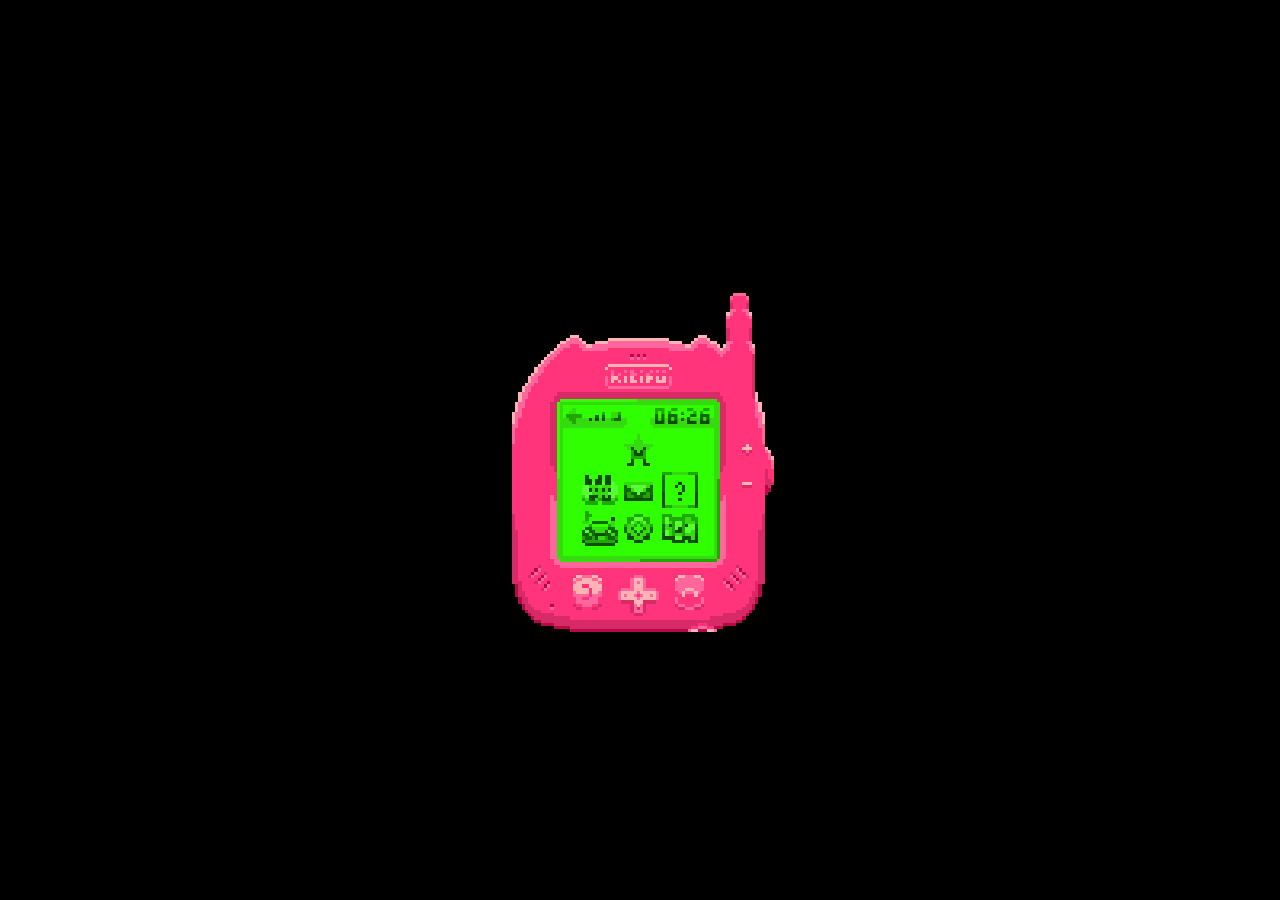
==== commit bfe22dbf: "private message update ok, por agora tá o que eu queria fazer. fiz um ficheiro novo para servir de e" ====
--- a/kitifu.html
+++ b/kitifu.html
@@ -5,6 +5,7 @@
   <meta name="viewport" content="width=device-width, initial-scale=1.0">
   <meta http-equiv="X-UA-Compatible" content="IE=edge">
   <title></title>
+  <link rel="icon" type="image/x-icon" href="images/favicon.ico">
   <link rel="stylesheet" href="css/styles.css">
 </head>
 <body>
@@ -112,73 +113,51 @@
                 <img id="scrollTrackPmMessages" class="scrollTrack" src="images/scrollTrack.svg" draggable="false">
                 <img id="scrollThumbPmMessages" class="scrollThumb" src="images/scrollThumb.svg" draggable="false">
             </div>
-            <div id="pmTopBar" class="pmTopBar">
-                <img id="topBarIconGroup" class="topBarIcon group" src="images/topBarIconGroup.svg">
-                <img id="topBarIconFollow" class="topBarIcon follow" src="images/topBarIconFollow.svg">
-
-                <img id="liveChatFalse" class="liveChat false block" src="images/liveChatFalse.svg">
-                <img id="liveChatTrue" class="liveChat true none" src="images/liveChatTrue.svg">
-
-                <img id="topBarIconNotificationsOn" class="topBarIcon notificationsOn" src="images/topBarIconNotificationsOn.svg">
-                <img id="topBarIconNotificationsOff" class="topBarIcon notificationsOff none" src="images/topBarIconNotificationsOff.svg">
-                <img id="topBarIconOther" class="topBarIcon other" src="images/topBarIconOther.svg">
-            </div>
-           
+            
             <div id="pmChat" class="pmChat">
-                <div id="pmChatjuowou" class="pmChatUser none">
-                    <div id=pmChatContainer class="pmChatContainer">
-                        <div id="pmjuowou1737722302659" class="pmMessageContainer">
-                            <div id="pmBubbleContainer" class="pmBubbleContainer">
-                                <div id="pmBubbleLeft" class="pmBubbleLeft">
-                                    <img id="pmBubbleTL" class="pmBubbleTL" src="images/pmBubbleTL.svg">
-                                    <img id="pmBubbleML" class="pmBubbleML" src="images/pmBubbleML.svg">
-                                    <img id="pmBubbleBL" class="pmBubbleBL" src="images/pmBubbleBL.svg">
-                                </div>
-                                <div id="pmBubbleCenter" class="pmBubbleCenter">
-                                    <div id="pmText" class="pmText">hmppp,,</div>
-                                    <img id="pmBubbleBC" class="pmBubbleBC" src="images/pmBubbleBC.svg">
-                                </div>    
-                                <div id="pmBubbleRight" class="pmBubbleRight">
-                                    <img id="pmBubbleTR" class="pmBubbleTR" src="images/pmBubbleTR.svg">
-                                    <img id="pmBubbleMR" class="pmBubbleMR" src="images/pmBubbleMR.svg">
-                                    <img id="pmBubbleBR" class="pmBubbleBR" src="images/pmBubbleBR.svg">
-                                </div>
-                            </div>
-                            
-                        </div>
-                        <div id="pmuser1737722304056" class="pmMessageContainer">
-                            <div id="pmBubbleContainer" class="pmBubbleContainer">
-                                <div id="pmBubbleLeft" class="pmBubbleLeft">
-                                    <img id="pmBubbleTL" class="pmBubbleTL" src="images/pmBubbleTL.svg">
-                                    <img id="pmBubbleML" class="pmBubbleML" src="images/pmBubbleML.svg">
-                                    <img id="pmBubbleBL" class="pmBubbleBL" src="images/pmBubbleBL.svg">
-                                </div>
-                                <div id="pmBubbleCenter" class="pmBubbleCenter">
-                                    <div id="pmText" class="pmText">porque a cena que eu tava mm a pensar era se isto tudo faz algum sentido</div>
-                                    <img id="pmBubbleBC" class="pmBubbleBC" src="images/pmBubbleBC.svg">
-                                </div>    
-                                <div id="pmBubbleRight" class="pmBubbleRight">
-                                    <img id="pmBubbleTR" class="pmBubbleTR" src="images/pmBubbleTR.svg">
-                                    <img id="pmBubbleMR" class="pmBubbleMR" src="images/pmBubbleMR.svg">
-                                    <img id="pmBubbleBR" class="pmBubbleBR" src="images/pmBubbleBR.svg">
-                                </div>
-                            </div>
-                            
-                        </div>
+                <div id="pmTop" class="pmTop"></div>
+                <div id="pmTopBarWrapper" class="pmTopBarWrapper">
+                    <div id="pmTopBar" class="pmTopBar">
+                        <img id="topBarBackground" class="topBarBackground" src="images/topBarBackground.svg">
+                        <img id="topBarIconGroup" class="topBarIcon group" src="images/topBarIconGroup.svg">
+                        <img id="topBarIconFollow" class="topBarIcon follow" src="images/topBarIconFollow.svg">
+        
+                        <img id="liveChatFalse" class="liveChat false block" src="images/liveChatFalse.svg">
+                        <img id="liveChatTrue" class="liveChat true none" src="images/liveChatTrue.svg">
+        
+                        <img id="topBarIconNotificationsOn" class="topBarIcon notificationsOn" src="images/topBarIconNotificationsOn.svg">
+                        <img id="topBarIconNotificationsOff" class="topBarIcon notificationsOff none" src="images/topBarIconNotificationsOff.svg">
+                        <img id="topBarIconOther" class="topBarIcon other" src="images/topBarIconOther.svg">
                     </div>
                 </div>
-            
-                <div id="nanuPrivateMessage" class="none">
-                    <div id=pmMessages>aaaaaaaaahahah</div>
+            </div>
+            <div id="smBubbleContainer" class="smBubbleContainer">
+                <div id="smBubbleBg" class="smBubbleBg"></div>
+                <div id="smUserAva" class="smUserAva">
+                    <img id="friendAvajuowou" class="friendAva" src="images/friendAva.svg" alt="friendAva">
+                </div>
+                <div id="smBubbleLeft" class="smBubbleLeft">
+                    <img id="smBubbleTL" class="smBubbleTL" src="images/smBubbleTL.svg">
+                    <img id="smBubbleML" class="smBubbleML" src="images/smBubbleML.svg">
+                    <img id="smBubbleBL" class="smBubbleBL" src="images/smBubbleBL.svg">
+                </div>
+                <div id="smBubbleCenter" class="smBubbleCenter">
+                    <img id="smBubbleTC" class="smBubbleTC" src="images/smBubbleTC.svg">
+                    <div id="smText" class="smText" contenteditable="true"></div>
+                    <img id="smBubbleBC" class="smBubbleBC" src="images/smBubbleBC.svg">
+                </div>    
+                <div id="smBubbleRight" class="smBubbleRight">
+                    <img id="smBubbleTR" class="smBubbleTR" src="images/smBubbleTR.svg">
+                    <img id="smBubbleMR" class="smBubbleMR" src="images/smBubbleMR.svg">
+                    <img id="smBubbleBR" class="smBubbleBR" src="images/smBubbleBR.svg">
                 </div>
             </div>
-            <div id="pmSendMessage"></div>
         </div>
-    </div>
 </div>
+    <script src="dataExample.js"></script>
+    <script src="script.js"></script>
+    <script src="messages.js"></script>
     <script src="friends.js"></script>
-    <script src="script.js"></script>
     <script src="kitipet.js"></script>
-
 </body>
 </html>
--- a/css/styles.css
+++ b/css/styles.css
@@ -6,11 +6,7 @@
     --green4: #0e4d00;
 }
 
-* {
-    padding: 0;
-    margin: 0;
- 
-    
+* { 
     user-select: none;
   }
 
@@ -66,6 +62,7 @@
     position: absolute;
     top: 8.8rem;
     left: 6.8rem;
+    overflow: hidden;
 }
 
 .background {
@@ -441,8 +438,8 @@
     width: 1.4rem;
     height: 1.4rem;
     position: absolute;
-    top: 3.2rem;
-    left: 8rem;
+    top: 1.6rem;
+    left: 4.4rem;
     
 }
 
@@ -687,12 +684,14 @@
 }
 
 .friendList {
+    top: 0%;
     left: 0.2rem;
     width: 7.6rem;
     position: absolute;
     flex-direction: column; 
     gap: 0.2rem;
-    transform: translateY(0rem);
+    transition: top 0.1s ease;
+    
 }
 
 .friendCard {
@@ -740,17 +739,55 @@
 .friendAva {
     height: 1.4rem;
     width: 1.4rem;
-    position: absolute;
+    
 }
 
 /* pmScreen */
+
+.liveChat {
+    height: 0.8rem;
+    width: 1.6rem;
+    position: absolute;
+    top: 0.2rem;
+    left: 3.4rem;
+}
+
+.pmChat {
+    height: 5.8rem;
+    width: 8rem;
+    position: absolute;
+    top: 1.8rem;
+    left: 0.6rem;
+    overflow: hidden;
+}
+
+.pmTopBarWrapper{
+    height: 1.2rem;
+    width: 8.4rem;
+    position: absolute;
+    top: 0rem;
+    left: 0;
+    z-index: 9999;
+}
 
 .pmTopBar {
     height: 1.2rem;
-    width: 8rem;
-    position: absolute;
-    top: 1.8rem;
-    left: 0.6rem;
+    width: 8.4rem;
+    position: absolute;
+    top: -1rem;
+    left: 0;
+    z-index: 999;
+    transition: top 0.3s steps(6);
+}
+
+.pmTopBarWrapper:hover .pmTopBar {
+    top: 0;
+}
+
+.topBarBackground {
+    height: 1.2rem;
+    width: 8.4rem;
+    position: absolute;
 }
 
 .topBarIcon {
@@ -760,8 +797,6 @@
     top: 0.2rem;
 }
 
-
-
 .topBarIcon.follow {
     left: 1.6rem;
 }
@@ -778,46 +813,38 @@
     left: 6.6rem;
 }
 
-.liveChat {
-    height: 0.8rem;
-    width: 1.6rem;
-    position: absolute;
-    top: 0.2rem;
-    left: 3.2rem;
-}
-
-.pmChat {
-    height: 4.6rem;
-    width: 7.8rem;
-    position: absolute;
-    top: 3rem;
-    left: 0.8rem;
-    overflow: hidden;
-}
-
-.pmChatUser {
-    position: relative;
-}
-
 .pmChatContainer {
+    width: 8rem;
     position: absolute;
     display: flex;
     flex-direction: column;
     justify-content: flex-start;
+    padding-top: 0.2rem;
+    top: 0%;
     gap: 0.2rem;
 }
 
-
+.pmTop {
+    height: 0.8rem;
+}
 
 .pmText {
-    padding-top: 0.2rem;
+    width: 100%;
+    max-width: 5.2rem;
+
+    border-top-style: solid;
+    border-color: var(--green1);
+  border-top-width: 0.2rem;
     position: relative;
-    display: inline-block;
+    display:inline;
     font-family: nokiafc22;
     font-size: .6rem;
-    color: var(--green3);
+    color: var(--green4);
     text-align: left;
     background-image: url('../images/pmBubbleMC.svg');
+    white-space: pre-wrap; 
+    word-break:break-all; /* Break the text at any character */
+    overflow-wrap: break-word;
 }
 
 .pmBubbleContainer {
@@ -838,7 +865,7 @@
 }
 
 .pmBubbleTL {
-    height: 0.4rem;
+    height: 0.2rem;
     width: 0.4rem;
 }
 
@@ -861,13 +888,13 @@
 }
 
 .pmBubbleMC {
-    height: 1rem;
-    width: 3.2rem;
+    height: 1.2rem;
+    width: 1rem;
 }
 
 .pmBubbleBC {
-    height: 0.4rem;
-    width: 3.2rem;
+    height: 0.2rem;
+    width: 1rem;
 }
 
 .pmBubbleRight {
@@ -881,15 +908,140 @@
 
 .pmBubbleTR {
     height: 0.4rem;
-    width: 0.4rem;
+    width: 0.6rem;
 }
 
 .pmBubbleMR {
-    height: 0.4rem;
-    width: 0.4rem;
+    height: 0.6rem;
+    width: 0.6rem;
 }
 
 .pmBubbleBR {
     height: 0.6rem;
     width: 0.6rem;
+}
+
+.pmUserAva {
+    padding-top: 0;
+    height: 1.4rem;
+    width: 1.4rem;
+}
+
+
+
+.smBubbleContainer {
+    top: 7.6rem;
+    left: 0.8rem;
+    position: absolute;
+    display: flex;
+    flex-direction: row;
+    justify-content: flex-end;
+    z-index: 999;
+}
+
+.smBubbleBg {
+    height: 2.2rem;
+    width: 8rem;
+    position: absolute;
+    background-color: var(--green0);
+    z-index: -999;
+
+}
+
+.smUserAva {
+    position: relative;
+    top: 0.4rem;
+    
+    height: 1.4rem;
+    width: 1.4rem;
+}
+
+.smBubbleLeft {
+    padding-top: 0.2rem;
+    padding-left: 0.2rem;
+    display: flex;
+    flex-direction: column;
+    justify-content: flex-start;
+    height: auto;
+    width: auto;
+    
+}
+
+.smBubbleTL {
+    height: 0.4rem;
+    width: 0.8rem;
+}
+
+.smBubbleML {
+    height: 0.4rem;
+    width: 0.8rem;
+}
+.smBubbleBL {
+    height: 1rem;
+    width: 0.8rem;
+}
+
+.smBubbleCenter {
+    padding-top: 0.2rem;
+    display: flex;
+    flex-direction: column;
+    justify-content: flex-start;
+    height: auto;
+    width: auto;
+}
+
+.smBubbleTC {
+    height: 0.2rem;
+    width: 5rem;
+}
+
+.smText {
+    height: 100%;
+    width: 100%;
+    max-width: 5rem;
+    min-height: 1.2rem;
+    border-top-style: solid;
+    border-color: var(--green1);
+    position: relative;
+    display:flow-root;
+    font-family: nokiafc22;
+    font-size: .6rem;
+    color: var(--green4);
+    text-align: left;
+    background-image: url('../images/smBubbleMC.svg');
+    white-space: pre-wrap; 
+    word-break:break-all; /* Break the text at any character */
+    overflow-wrap: break-word;
+    outline: none;
+}
+
+
+
+.smBubbleBC {
+    height: 0.4rem;
+    width: 5rem;
+}
+
+.smBubbleRight {
+    padding-top: 0.2rem;
+    display: flex;
+    flex-direction: column;
+    justify-content: flex-start;
+    height: auto;
+    width: auto;
+}
+
+.smBubbleTR {
+    height: 0.4rem;
+    width: 0.4rem;
+}
+
+.smBubbleMR {
+    height: 0.4rem;
+    width: 0.4rem;
+}
+
+.smBubbleBR {
+    height: 1rem;
+    width: 0.4rem;
 }
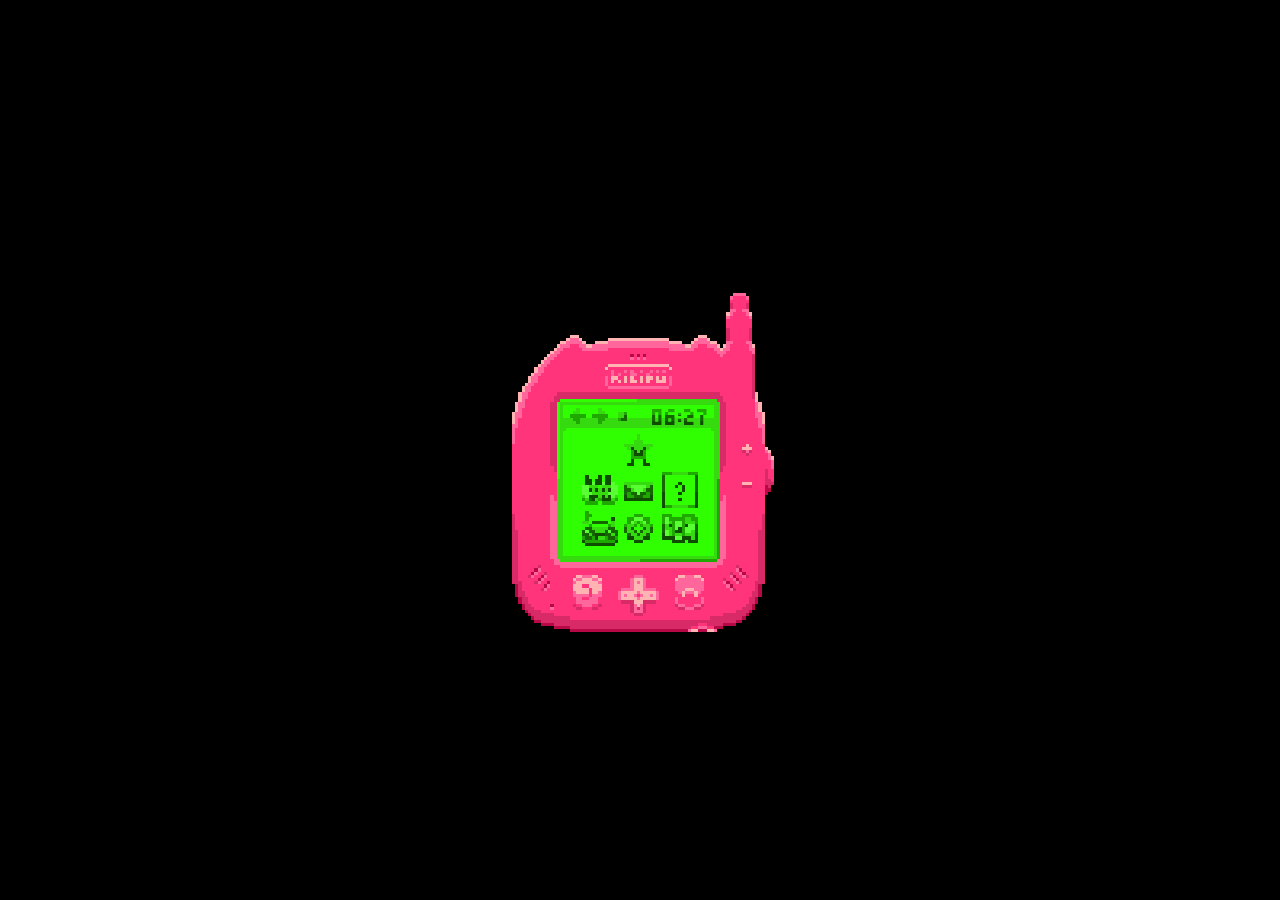
==== commit f2aae45d: "modules upload" ====
--- a/kitifu.html
+++ b/kitifu.html
@@ -18,24 +18,30 @@
         user-select: none;
       }</style>
     
-    <div class="kitifu center">
+    <div class="kitifu">
+
         <img class="case" src="images/case1.svg" alt="case">
-        <div class="screen">
-            <img class="background" src="images/background.svg" alt="background">
-            <img class="topBar left" src="images/topBarLeft.svg" alt="topBarLeft">
-            <img class="topBar right" src="images/topBarRight.svg" alt="topBarRight">
-            <div id="back" class="back">
-                <img id="backOn" class="backOn none" src="images/backOn.svg" alt="backOn">
-                <img id="backOff" class="backOff block" src="images/backOff.svg" alt="backOff">
+        <div class="display">
+            <img class="background" src="images/background.svg" alt="backgroundImage">
+            <img class="topBar" src="images/topBar.svg" alt="topBar">
+            <div id="navigation" class="navigation">
+                <img class="back" src="images/backOff.svg" alt="backOff">
+                <img id="back" class="back" src="images/backOn.svg" alt="backOn">
+                
+                <img class="forward" src="images/forwardOff.svg" alt="forwardOff">
+                <img id="forward" class="forward" src="images/forwardOn.svg" alt="forwardOn">
+                
             </div>
-            <img class="network" src="images/network.svg" alt="background">
-            <div class="userStatus" alt="userStatus">
-                <img class="online status block" src="images/online.svg" alt="online">
-                <img class="offline status none" src="images/offline.svg" alt="offline">
+            <div class="statusContainer" alt="status">
+                <img id="statusOnline" class="online status" src="images/online.svg" alt="online">
+                <img id="statusOffline" class="offline status" src="images/offline.svg" alt="offline">
             </div>
             <div id="clock"></div>
         </div>
-        <div id="homeScreen" class="screen block">
+
+
+
+        <div id="homeScreen" class="screen">
             <img id="kiti" class="kiti" src="images/kiti.svg" alt="kiti">
             <img id="friends" class="friends" src="images/friends.svg" alt="friends">                                
             <img class="mp3" src="images/mp3.svg" alt="mp3">                                
@@ -44,7 +50,8 @@
             <img class="settings" src="images/settings.svg" alt="settings">                     
             <img class="profile" src="images/profile.svg" alt="settings">
         </div>
-        <div id="kitiScreen" class="screen none">
+        
+        <div id="kitiScreen" class="screen">
             <div id="hungryStatus" class="hungry-status">
                 <img id="hungryStatus0" class="hungry-status-0" src="images/hungryStatus0.svg" alt="hungryStatus0">
                 <img id="hungryStatus1" class="hungry-status-1" src="images/hungryStatus1.svg" alt="hungryStatus1">
@@ -82,14 +89,15 @@
             <img id="playIcon" class="play" src="images/play.svg" alt="play">
             <img id="connectIcon" class="connect" src="images/connect.svg" alt="connect">
         </div>
-        <div id="friendScreen" class="screen none">
+
+        <div id="friendScreen" class="screen">
             <input type="text" id="searchbarInput" class="searchbarInput" placeholder="noone.."/>
             <div id="scrollbar" class="scrollbar">
-                <img id="scrollTrackFriendList" class="scrollTrack" src="images/scrollTrack.svg" draggable="false">
-                <img id="scrollThumbFriendList" class="scrollThumb" src="images/scrollThumb.svg" draggable="false">
+                <img id="scrollTrack" class="scrollTrack" src="images/scrollTrack.svg" draggable="false">
+                <img id="scrollThumb" class="scrollThumb" src="images/scrollThumb.svg" draggable="false">
             </div>
             <div id="friendListContainer" class="friendListContainer">
-                <div id="friendList" class="friendList">
+                <div id="friendListContent" class="friendListContent">
                 <div id="friendSearchBar" class="friendSearchBar">
                     
                     <img id="searchIcon" class="searchIcon" src="images/searchIcon.svg">
@@ -108,7 +116,8 @@
                 </div>     
             </div>
         </div>
-        <div id="pmScreen" class="screen none">
+
+        <div id="pmScreen" class="screen">
             <div id="scrollbar" class="scrollbar">
                 <img id="scrollTrackPmMessages" class="scrollTrack" src="images/scrollTrack.svg" draggable="false">
                 <img id="scrollThumbPmMessages" class="scrollThumb" src="images/scrollThumb.svg" draggable="false">
@@ -118,7 +127,6 @@
                 <div id="pmTop" class="pmTop"></div>
                 <div id="pmTopBarWrapper" class="pmTopBarWrapper">
                     <div id="pmTopBar" class="pmTopBar">
-                        <img id="topBarBackground" class="topBarBackground" src="images/topBarBackground.svg">
                         <img id="topBarIconGroup" class="topBarIcon group" src="images/topBarIconGroup.svg">
                         <img id="topBarIconFollow" class="topBarIcon follow" src="images/topBarIconFollow.svg">
         
@@ -154,10 +162,6 @@
             </div>
         </div>
 </div>
-    <script src="dataExample.js"></script>
-    <script src="script.js"></script>
-    <script src="messages.js"></script>
-    <script src="friends.js"></script>
-    <script src="kitipet.js"></script>
+    <script type="module" src="main.js"></script>
 </body>
 </html>
--- a/css/styles.css
+++ b/css/styles.css
@@ -38,15 +38,11 @@
 .kitifu {
     width: 24rem;
     height: 24rem;
-    position:absolute
-}
-
-.center {
-    position: absolute;
+    position:absolute;
     transform: translate(-50%, -50%);
     left: 50%;
     top: 50%;
-  }
+}
 
 
 .case {
@@ -65,6 +61,15 @@
     overflow: hidden;
 }
 
+.display {
+    width: 10.2rem;
+    height: 10.2rem;
+    position: absolute;
+    top: 8.8rem;
+    left: 6.8rem;
+    overflow: hidden;
+}
+
 .background {
     width: 10.2rem;
     height: 10.2rem;
@@ -73,41 +78,37 @@
 }
 
 .topBar {
-    width: 4rem;
-    height: 1.4rem;
+    width: 9.4rem;
+    height: 1.6rem;
     position: absolute;
     top: 0.4rem;
-}
-
-.topBar.left {
     left: 0.4rem;
 }
 
-.topBar.right {
-    left: 5.8rem;
+.navigation {
+    width: 2.4rem;
+    height: 1rem;
+    position: absolute;
+    top: 0.6rem;
+    left: 0.8rem;
+    z-index: 999;
 }
 
 .back {
     width: 1rem;
     height: 1rem;
     position: absolute;
-    top: 0.6rem;
-    left: 0.6rem;
     z-index: 999;
 }
 
-.backOn {
+
+
+.forward {
     width: 1rem;
     height: 1rem;
     position: absolute;
     z-index: 999;
-}
-
-.backOff {
-    width: 1rem;
-    height: 1rem;
-    position: absolute;
-    z-index: 999;
+    left: 1.4rem;
 }
 
 .network {
@@ -118,12 +119,12 @@
     left: 2rem;
 }
 
-.userStatus {
+.statusContainer {
     width: 0.6rem;
     height: 0.6rem;
     position: absolute;
     top: 0.8rem;
-    left: 3.4rem;
+    left: 3.8rem;
 }
 
 .status {
@@ -136,8 +137,8 @@
     /* 0.2rem - 0.07rem = 0.13rem*/
 
     width: 6rem;
-    top: 0.53rem;
-    left: 6.13rem;
+    top: 0.55rem;
+    left: 5.97rem;
     background: linear-gradient(to top,  var(--green4) 0%, 
     var(--green4) 44.5%, 
     var(--green3)  44.5%, 
@@ -589,6 +590,13 @@
     transform: translateY(0%)
 }
 
+.scrollThumb:hover {
+    cursor: grab;
+}
+
+.scrollThumb:active {
+    cursor: grabbing;
+}
 
 
 
@@ -683,7 +691,7 @@
     z-index: 999;
 }
 
-.friendList {
+.friendListContent {
     top: 0%;
     left: 0.2rem;
     width: 7.6rem;
@@ -693,6 +701,8 @@
     transition: top 0.1s ease;
     
 }
+
+
 
 .friendCard {
     height: 1.4rem;
@@ -725,8 +735,15 @@
     text-overflow: ellipsis;
     font-size: .9rem;
     font-family: 'nokiafc22', sans-serif;
-    color: var(--green3);
-
+
+}
+
+.friendName.online {
+        color: var(--green3);
+}
+
+.friendName.offline {
+        color: var(--green2);
 }
 
 .friendAvaContainer {
